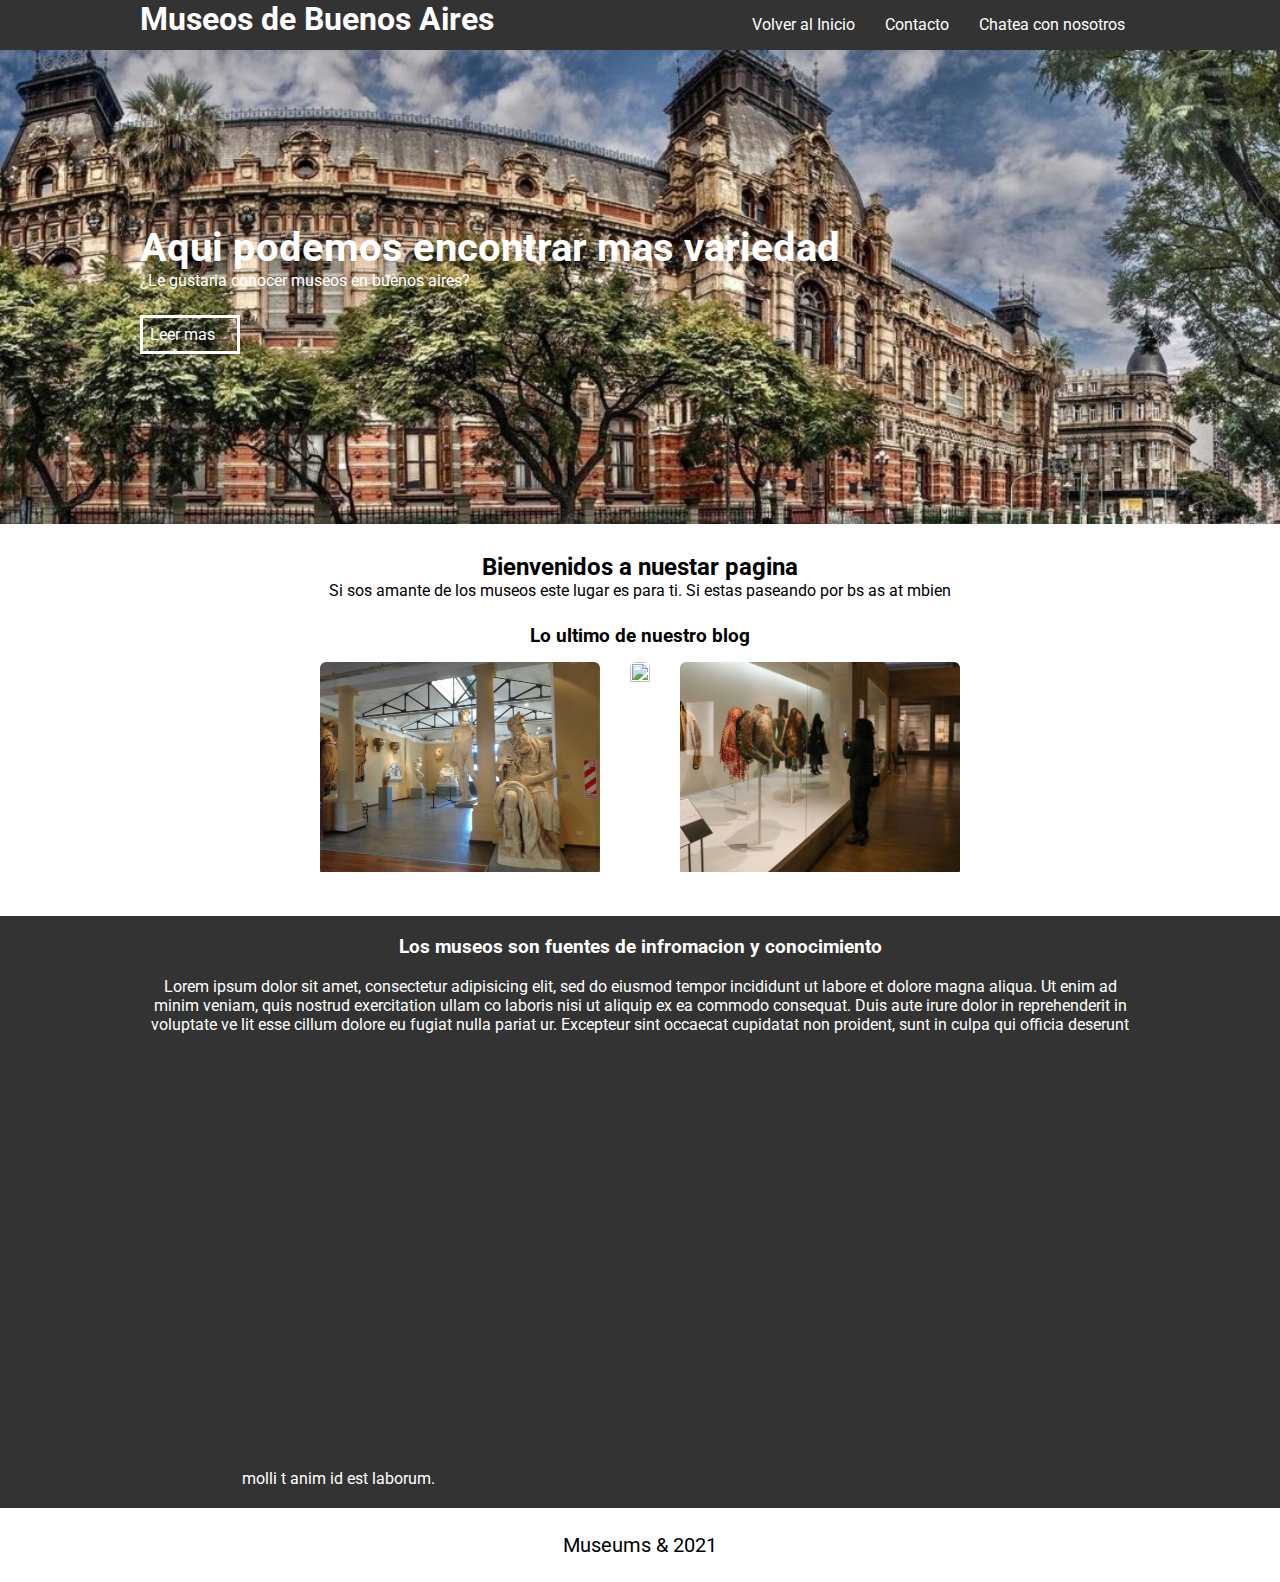
==== secciones/masmuseos.html @ ac70f194 "Add files via upload" ====
<!DOCTYPE html>
<html lang="en" dir="ltr">
  <head>

    <address class="Vega Irina">

    <meta charset="utf-8">
  <meta name="viewport" content="width-device-width,user-scalable=no,initial-scale=1,maximun-scale=1,minimun-scale=1">
          <!-- Smartsupp Live Chat script -->

      <script type="text/javascript" charset="utf-8" async="" src="https://www.smartsuppchat.com/loader.js?"></script>
      <link rel="stylesheet" href="css/fontello.css">

  <link rel="stylesheet" href="../css/estilosdescargado.css">
  <link rel="stylesheet" href="../css/banner.css"> <link rel="stylesheet" href="../css/info.css">
  <link rel="stylesheet" href="../css/menu.css"> <link rel="stylesheet" href="../css/blog.css">
  <link rel="preconnect" href="https://fonts.gstatic.com" crossorigin>
  <link href="https://fonts.googleapis.com/css2?family=Nanum+Brush+Script&display=swap" rel="stylesheet">
    </address>
    <title>Mas museos</title>
  </head>
  <body>
    <header>
      <div class="contenedor">
        <h1 class="icon-museum">Museos de Buenos Aires</h1>
        <input type="checkbox" id="menu-bar">
        <label class="icon-menu" for="menu-bar"></label>
        <nav class="menu">
          <a href="index.html">Volver al Inicio</a>
          <a id= "contacto" href= https://docs.google.com/forms/d/e/1FAIpQLSfOdJqA71Vk9crs38EY5JU5fgPGqXotTLZNvqVmCPzUpSf4dQ/viewform?usp=sf_link"   "target ="_blank" > Contacto</a>
          <a href="https://www.smartsupp.com/widget/04d734bdf5b1b385b0f6388d7dba26a081989362" target="_blank">Chatea con nosotros</a>
        </nav>
  </div>





    </header>
  <main>
    <section id ="banner">
      <img src="../imagenes/banne2.jpg" alt="">
      <div class="contenedor">


        <h2>Aqui podemos encontrar mas variedad</h2>
      <p>¿Le gustaria conocer museos en buenos aires?</p>
      <a href="https://www.buenosaires.gob.ar/cultura/museos">Leer mas</a>
  </div>
    </section>
<section id="Bienvenidos">
  <h2>Bienvenidos a nuestar pagina</h2>
  <p>Si sos amante de los museos este lugar es para ti. Si estas paseando por bs as at
    mbien</p>
</section>

<section id="blog">
  <h3>Lo ultimo de nuestro blog</h3>
  <div class="contenedor">

<article>
  <div class="cont1">
  <a href="https://museodelacarcova.una.edu.ar/">
  <figure>
  <img class="museos"src="../imagenes/carcova.jpg" target="_blank">
  <div class="capa">
    <h3>MUSEO DE LA CARCOVA</h3>
    <p>Ingresa aqui por info</p>
  </div>
  </figure>
  </a>
  </div>
</article>

<article>
  <div class="cont1">
  <a href="https://palaciobarolo.com.ar/">
  <figure>
  <img class="museos"src="../imagenes/barolo.jpg" target="_blank">
  <div class="capa">
    <h3>MUSEO PALACIO BAROLO</h3>
    <p>Ingresa aqui por info</p>
  </div>
  </figure>
  </a>
  </div>
</article>

<article>
  <div class="cont1">
    <a href="https://museodeltraje.cultura.gob.ar/">
  <figure>
  <img class="museos"src="../imagenes/traje.jpg" target="_blank">
  <div class="capa">
    <h3>MUSEO DEL TRAJE</h3>
    <p>Ingresa aqui por info</p>
  </div>
  </figure>
  </a>
  </div>
</article>

  </div>







</section>

<section id="info">
  <h3>Los museos son fuentes de infromacion y conocimiento</h3> <br>
  <div class="contenedor">
     <p> Lorem ipsum dolor sit amet, consectetur adipisicing
        elit, sed do eiusmod tempor incididunt ut labore et dolore
        magna aliqua. Ut enim ad minim veniam, quis nostrud exercitation ullam
        co laboris nisi ut aliquip ex ea commodo consequat. Duis aute irure dolor in reprehenderit in voluptate ve
        lit esse cillum dolore eu fugiat nulla pariat
       ur. Excepteur sint occaecat cupidatat
       non proident, sunt in culpa qui officia deserunt molli
       t anim id est laborum.
<iframe id ="mapa" class="mapa" src="https://www.google.com/maps/embed?pb=!1m16!1m12!1m3!1d105075.04346910374!2d-58.44323387413422!3d-34.614398621522284!2m3!1f0!2f0!3f0!3m2!1i1024!2i768!4f13.1!2m1!1smuseos%20en%20buenos%20aires!5e0!3m2!1ses-419!2sar!4v1637101384512!5m2!1ses-419!2sar"
width="600" height="450" style="border:0;" allowfullscreen="" loading="lazy"></iframe></p>



  </div>
</section>

  </main>

  <footer>
    <div class="contenedor">
      <p class="copy"> Museums & 2021</p>

    </div>
  </footer>
  </body>


</html>
---- css/estilosdescargado.css ----
@import url('https://fonts.googleapis.com/css2?family=Roboto:wght@100&display=swap');

*{margin: 0;padding: 0;box-sizing: border-box;}
body{font-family: 'Roboto', sans-serif;}
header{width:100%;height: 50px;background: #333;
  color: white; position: fixed;top: 0;
  left:0;z-index: 100;}
.contenedor{width: 98%;margin: auto;}
h1  {float: left;}
header .contenedor{display: table;}
section{width: 100%;margin-bottom: 25px;}
#Bienvenidos{text-align: center;}
footer .contenedor{display: flex;flex-wrap: wrap; justify-content: center; padding-bottom: 25px;}
.copy {font-size: 20px; }

@media (min-width: 1024px) {
  .contenedor {width: 1000px;} }
---- css/banner.css ----
#banner{margin-top: 50px; position: relative;}
#banner img{width: 100%; height: 100%;}
#banner .contenedor{position: absolute; top: 50%; left: 50%;
  transform: translateX(-50%) translateY(-50%);color: white;}
#banner h2{font-size: 28px; }
#banner a {width: 100px; display: block; color: white; text-decoration: none; padding: 7px; margin-top: 10px; border: 3px solid #fff;}
#banner a:hover{background: rgba(51,51,51,0.5);}


@media(min-width: 480px) { #banner h2 {font-size: 40px;}
#banner a{margin-top: 25px;}   }

/*
@media(min-width: 768px){#banner {height: 300px;overflow: hidden;}
#banner img {height: auto; margin-top: -100px; } }

@media(min-width: 1024px){
#banner img {height: auto; margin-top: -200px; } }
---- css/info.css ----
#info{background: #333; color: white; text-align: center; padding: 20px;}
#info .contenedor{display: flex;flex-wrap: wrap;}
.info-m{margin: 20px; }
.info-m  img{width: 200px; height: 200px; border-radius: 5%; border: 7px solid white;
}
 
@media (min-width:480px) {.info-m{width: 40%}}
@media (min-width:1024px) {.info-m{width: 250px; height: 200px;padding: 10px;object-position: center;} }
---- css/menu.css ----
#menu-bar{ display:none;}
header label{float: right; font-size: 28px; margin: 6px 0; cursor: pointer;}
.menu{position: absolute;width: 100%;height: 100vh;background: rgba(51,51,51,0.9);
top: 0;left: 0;top: 50px; transition:all 0.5s; transform: translate(-100%);}
.menu a {display: block;color: white; height: 50px;text-decoration: none;
padding: 15px; border-bottom: 1px solid rgba(255,255,255,0.3); }
.menu a:hover { background: rgba(255,255,255,0.3);
}
#menu-bar:checked ~.menu {transform: translate( 0%); }
@media (min-width: 1024px) {.menu {position: static; width: auto;height: auto;transform: translateX(0%);
float: right;display: flex;}
.menu a {border: none;}
header label{display:none;}
}
---- css/blog.css ----
#blog h3,h4{text-align: center;}
#blog .contenedor{display: flex; justify-content: center; flex-wrap: wrap;}
#blog article  {margin: 15px;}
#blog img{width: 100%; max-width: 280px; }

.cont1{
      width: 100%;
      display: flex;
      justify-content: center;
      align-items: center;flex-wrap:wrap;

  }
    .cont1 figure{
     position:relative;
      height: 100%;
      cursor: pointer;
      width: 100;
      overflow: hidden;
      border-radius: 6px;

  }
    .cont1 figure img{
      width: 100%;
      height: 100%;
      transition: all 400ms ease-out;
      will-change: transform;
  }
    .cont1 figure .capa{
      position: absolute;
      top: 0;
      width: 100%;
      height: 100%;
      background: rgba(0,103,123,0.7);
      transition: all 400ms ease-out;
      opacity: 0;
      visibility: hidden;
     text-align: center;
  }
    .cont1 figure:hover > .capa {
      opacity: 1;
      visibility: visible;
  }
    .cont1 figure:hover > .capa h3{
      margin-top: 70px;
      margin-bottom: 15px;
  }
    .cont1 figure:hover > img{
      transform: scale(1.3);
  }
    .cont1 figure .capa h3{
      color: #fff;
      font-weight: 400;
      margin-bottom: 120px;
      transition: all 400ms ease-out;
       margin-top: 30px;}
  .cont1 figure .capa p{color: #fff;  font-size: 15px;line-height: 1.5;
      width: 100%;
      max-width: 220px;
      margin: auto;
  }
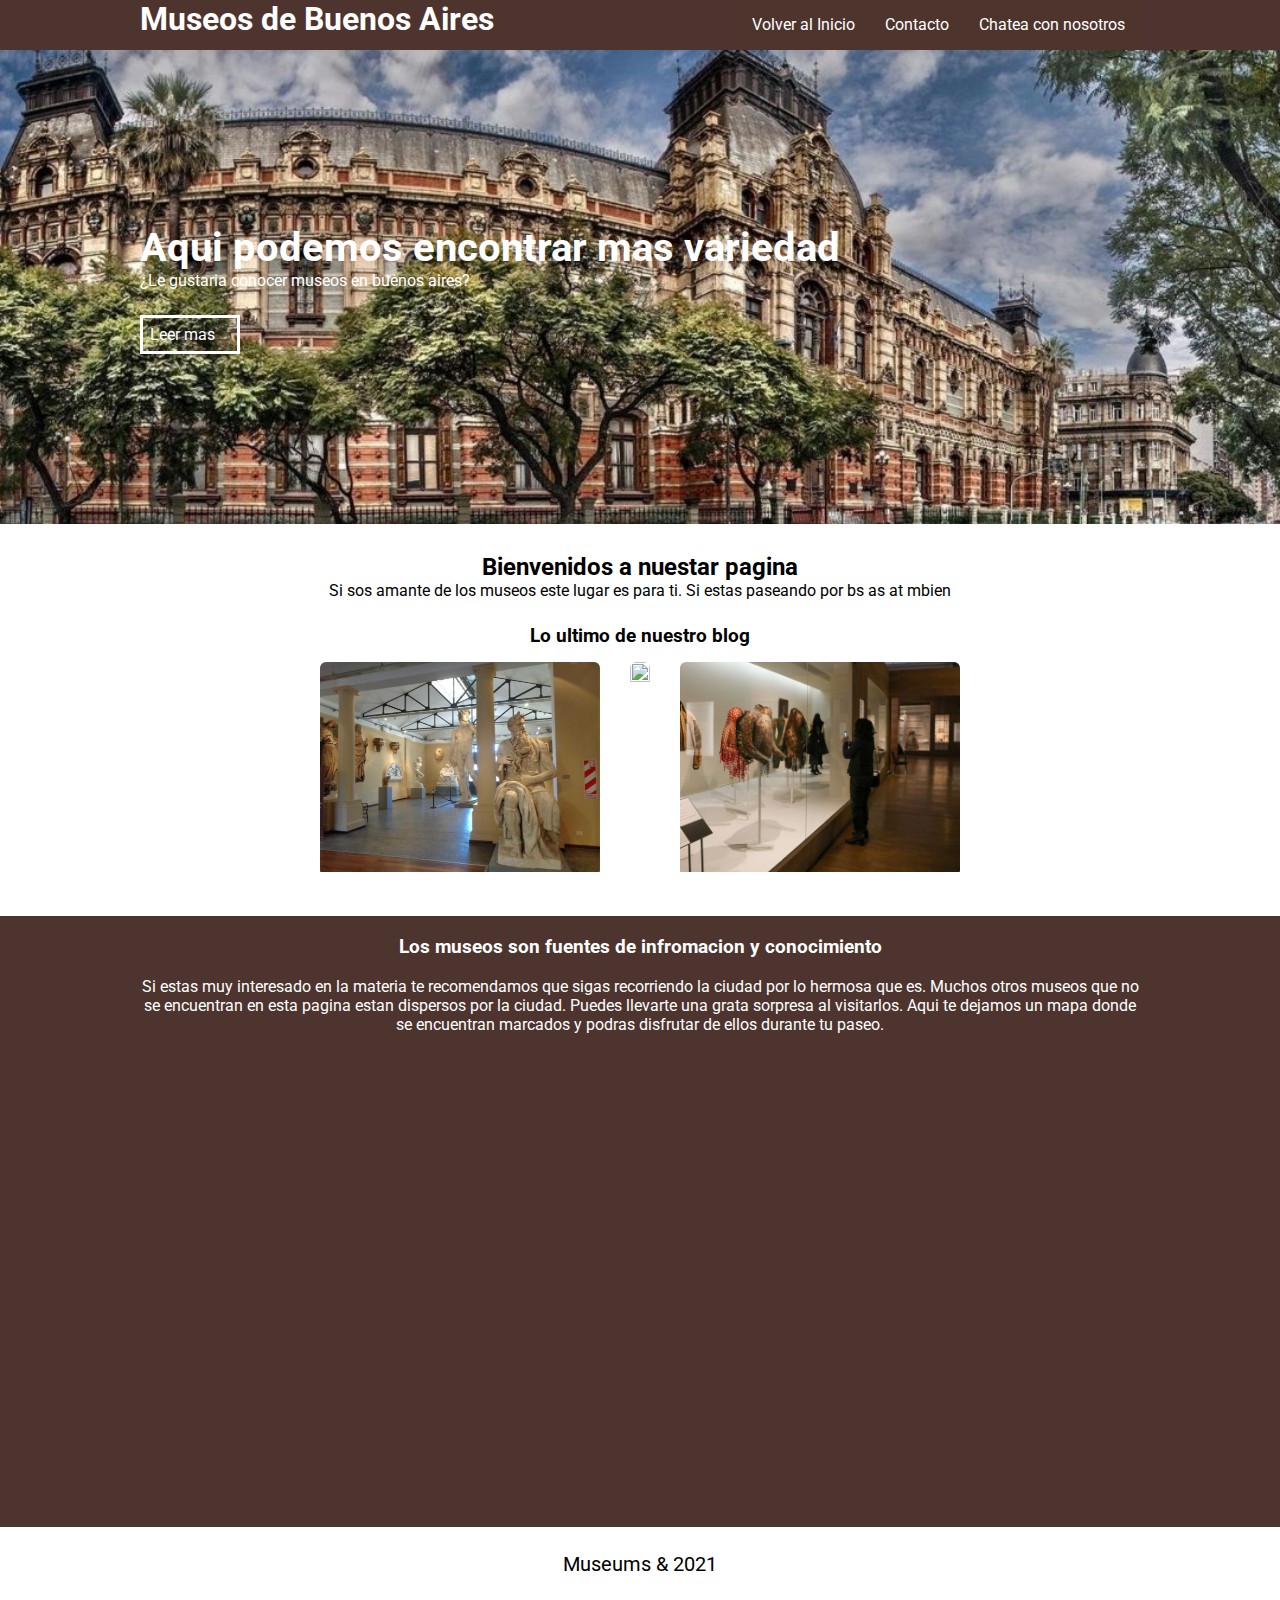
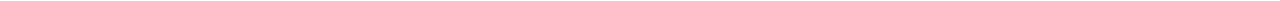
==== commit 35f4d224: "Add files via upload" ====
--- a/secciones/masmuseos.html
+++ b/secciones/masmuseos.html
@@ -26,7 +26,7 @@
         <input type="checkbox" id="menu-bar">
         <label class="icon-menu" for="menu-bar"></label>
         <nav class="menu">
-          <a href="index.html">Volver al Inicio</a>
+          <a href="../index.html">Volver al Inicio</a>
           <a id= "contacto" href= https://docs.google.com/forms/d/e/1FAIpQLSfOdJqA71Vk9crs38EY5JU5fgPGqXotTLZNvqVmCPzUpSf4dQ/viewform?usp=sf_link"   "target ="_blank" > Contacto</a>
           <a href="https://www.smartsupp.com/widget/04d734bdf5b1b385b0f6388d7dba26a081989362" target="_blank">Chatea con nosotros</a>
         </nav>
@@ -113,14 +113,10 @@
 <section id="info">
   <h3>Los museos son fuentes de infromacion y conocimiento</h3> <br>
   <div class="contenedor">
-     <p> Lorem ipsum dolor sit amet, consectetur adipisicing
-        elit, sed do eiusmod tempor incididunt ut labore et dolore
-        magna aliqua. Ut enim ad minim veniam, quis nostrud exercitation ullam
-        co laboris nisi ut aliquip ex ea commodo consequat. Duis aute irure dolor in reprehenderit in voluptate ve
-        lit esse cillum dolore eu fugiat nulla pariat
-       ur. Excepteur sint occaecat cupidatat
-       non proident, sunt in culpa qui officia deserunt molli
-       t anim id est laborum.
+     <p> Si estas muy interesado en la materia te recomendamos que sigas recorriendo la ciudad por
+       lo hermosa que es. Muchos otros museos que no se encuentran en esta pagina estan dispersos por la ciudad.
+       Puedes llevarte una grata sorpresa al visitarlos. Aqui te dejamos un mapa donde se encuentran marcados y podras
+       disfrutar de ellos durante tu paseo. <br><br>
 <iframe id ="mapa" class="mapa" src="https://www.google.com/maps/embed?pb=!1m16!1m12!1m3!1d105075.04346910374!2d-58.44323387413422!3d-34.614398621522284!2m3!1f0!2f0!3f0!3m2!1i1024!2i768!4f13.1!2m1!1smuseos%20en%20buenos%20aires!5e0!3m2!1ses-419!2sar!4v1637101384512!5m2!1ses-419!2sar"
 width="600" height="450" style="border:0;" allowfullscreen="" loading="lazy"></iframe></p>
 
--- a/css/estilosdescargado.css
+++ b/css/estilosdescargado.css
@@ -2,7 +2,7 @@
 
 *{margin: 0;padding: 0;box-sizing: border-box;}
 body{font-family: 'Roboto', sans-serif;}
-header{width:100%;height: 50px;background: #333;
+header{width:100%;height: 50px;background: #4E342E ;
   color: white; position: fixed;top: 0;
   left:0;z-index: 100;}
 .contenedor{width: 98%;margin: auto;}
--- a/css/info.css
+++ b/css/info.css
@@ -1,8 +1,8 @@
-#info{background: #333; color: white; text-align: center; padding: 20px;}
+#info{background:rgba( 78, 52, 46); color: white; text-align: center; padding: 20px;}
 #info .contenedor{display: flex;flex-wrap: wrap;}
 .info-m{margin: 20px; }
 .info-m  img{width: 200px; height: 200px; border-radius: 5%; border: 7px solid white;
 }
- 
+
 @media (min-width:480px) {.info-m{width: 40%}}
 @media (min-width:1024px) {.info-m{width: 250px; height: 200px;padding: 10px;object-position: center;} }
--- a/css/menu.css
+++ b/css/menu.css
@@ -1,6 +1,6 @@
 #menu-bar{ display:none;}
 header label{float: right; font-size: 28px; margin: 6px 0; cursor: pointer;}
-.menu{position: absolute;width: 100%;height: 100vh;background: rgba(51,51,51,0.9);
+.menu{position: absolute;width: 100%;height: 100vh;background: rgba(78, 52, 46,0.9);
 top: 0;left: 0;top: 50px; transition:all 0.5s; transform: translate(-100%);}
 .menu a {display: block;color: white; height: 50px;text-decoration: none;
 padding: 15px; border-bottom: 1px solid rgba(255,255,255,0.3); }
--- a/css/blog.css
+++ b/css/blog.css
@@ -30,7 +30,7 @@
       top: 0;
       width: 100%;
       height: 100%;
-      background: rgba(0,103,123,0.7);
+      background: rgba(78, 52, 46,0.7);
       transition: all 400ms ease-out;
       opacity: 0;
       visibility: hidden;
